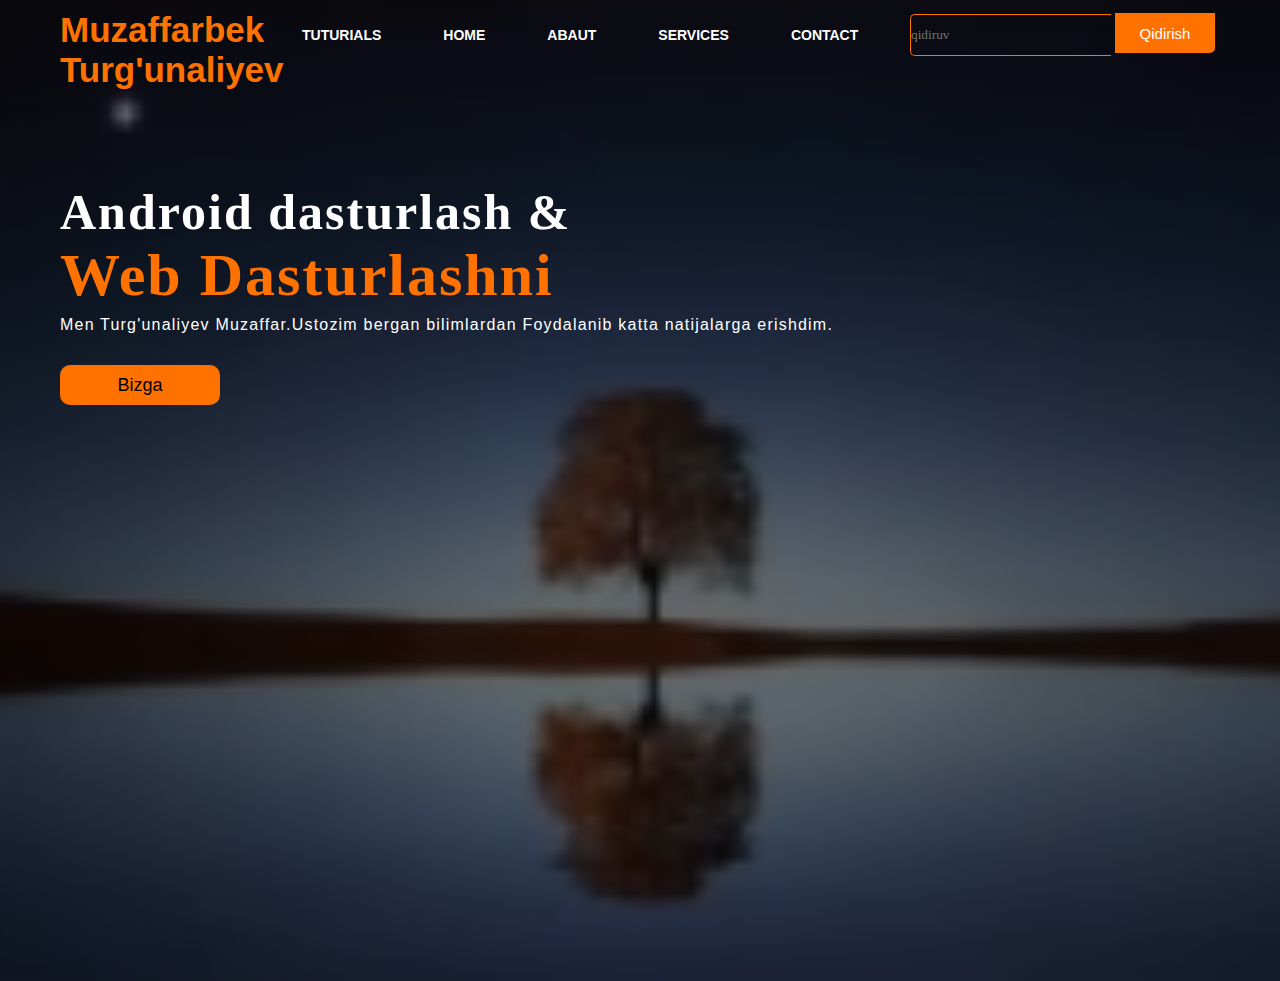
==== index.html @ 754ad47d "Update index.html" ====
<!DOCTYPE html>
<html lang="en">
<head>
    <meta charset="UTF-8">
    <meta name="viewport" content="width=device-width, initial-scale=1.0">
    <title>Muzaffarbek.uz</title>
    <link rel="stylesheet" href="styles.css">
    <script async src="https://pagead2.googlesyndication.com/pagead/js/adsbygoogle.js?client=ca-pub-5746357888491997"
     crossorigin="anonymous"></script>
</head>
<body>
    <div class="main">
        <div class="navbar">
            <div class="icon">
            <h2 class="logo">Muzaffarbek <br>Turg'unaliyev</h2>
        </div>
        <div class="menu">
            <ul>
                <li><a href="index (2).html">TUTURIALS</a></li>
                <li><a href="#">HOME</a></li>
                <li><a href="#">ABAUT</a></li>
                <li><a href="#">SERVICES</a></li>
                <li><a href="#">CONTACT</a></li>
            </ul>
        </div>
        <div class="search">
            <input class="srch" type="Qidiruv" name="" placeholder="qidiruv">
            <a href="#"><Button class="btn">Qidirish</Button></a>
        </div>

        </div>
        <div class="content">
            <h1>Android dasturlash & <br><span>Web Dasturlashni</span> <br></h1>
            <p class="par">Men Turg'unaliyev Muzaffar.Ustozim bergan bilimlardan Foydalanib katta natijalarga erishdim. </p>
            <button class="cn"><a href="#">Bizga </a>

            <!-- <div class="form">
                <h2>Login Here</h2>
                <input type="email" name="email" placeholder="Enter Email">
            </div>     -->
            </button>
        </div>
    </div>
</body>
</html>
---- styles.css ----
* {
    margin: 0;
    padding: 0;
    
      
}
.main{
  width: 100%;
  background: linear-gradient(to top, rgba(0,0,0,0.5)50%,rgba(0,0,0,0.5)50%), url(2.jpg); 
   background-position: center;
   background-size: cover;
   height: 109vh;
}

.navbar{
  width: 1200px;
  height: 75px;
  margin: auto;
}

.icon{
 width: 200px;
 float: left;
 height: 70px;

}

.logo{
  color: #ff7200;
  font-size: 35px;
  font-family: Arial;
  padding-left: 20px;
  float: left;
  padding-top: 10px;

}
.menu{
  width: 400px;
  float: left;
  height: 70px;
}

ul{
  float: left;
  display: flex;
  justify-content: center;
  align-items: center;
}

ul li{
  list-style: none;
  margin-left: 62px;
  margin-top: 27px;
  font-size: 14px;
}

ul li a{
  text-decoration: none;
  color: #fff;
  font-family: Arial;
  font-weight: bold;
  transition: 0.4s ease-in-out;

}

ul li a:hover{
  color: #ff7200;
}

.search{
  width: 330px;
  float: left;
  margin-left: 270px;

}

.srch{
  font-family: 'Times New Roman';
  width: 200px;
  height: 40px;
  background: transparent;
  border: 1px solid #ff7200;
  margin-top: 13px;
  color: #fff;
  border-right: none;
  font-family: 16px;
  border-bottom-left-radius: 5px;
  border-top-left-radius: 5px;


}

.btn{
  width: 100px;
  height: 40px;
  background: #ff7200;
  border: 2px solid #ff7200;
  margin-top: 13px;
  color: #fff;
  font-size: 15px;
  border-bottom-right-radius: 5px;
  border-bottom-right-radius: 5px;
}

.btn:focus{
  outline: none;

}

.srch:focus{
  outline: none;
}
.content{
  width: 1200px;
  height: auto;
  margin: auto;
  color: #fff;
  position: relative;
}

.content .par{
  padding-left: 20px;
  padding-bottom: 25px;
  font-family: Arial;
  letter-spacing: 1.2px;
  line-height: 30px;

}

.content h1{
  font-family: 'Times New Roman';
  font-size: 50px;
  padding-left:20px;
  margin-top: 9%;
  letter-spacing: 2px;


}

.content .cn{
  width: 160px;
  height: 40px;
  background: #ff7200;
  border: none;
  margin-bottom: 10px;
  margin-left: 20px;
  font-size: 18px;
  border-radius: 10px;
  cursor: pointer;
  transition: .4s ease;

}
.content .cn a{
  text-decoration: none;
  color: black;
  transition: .3s ease;


}

.cn:hover{
  background-color: white;

}
.content span{
  color: #ff7200;
  font-size: 60px;
  
}
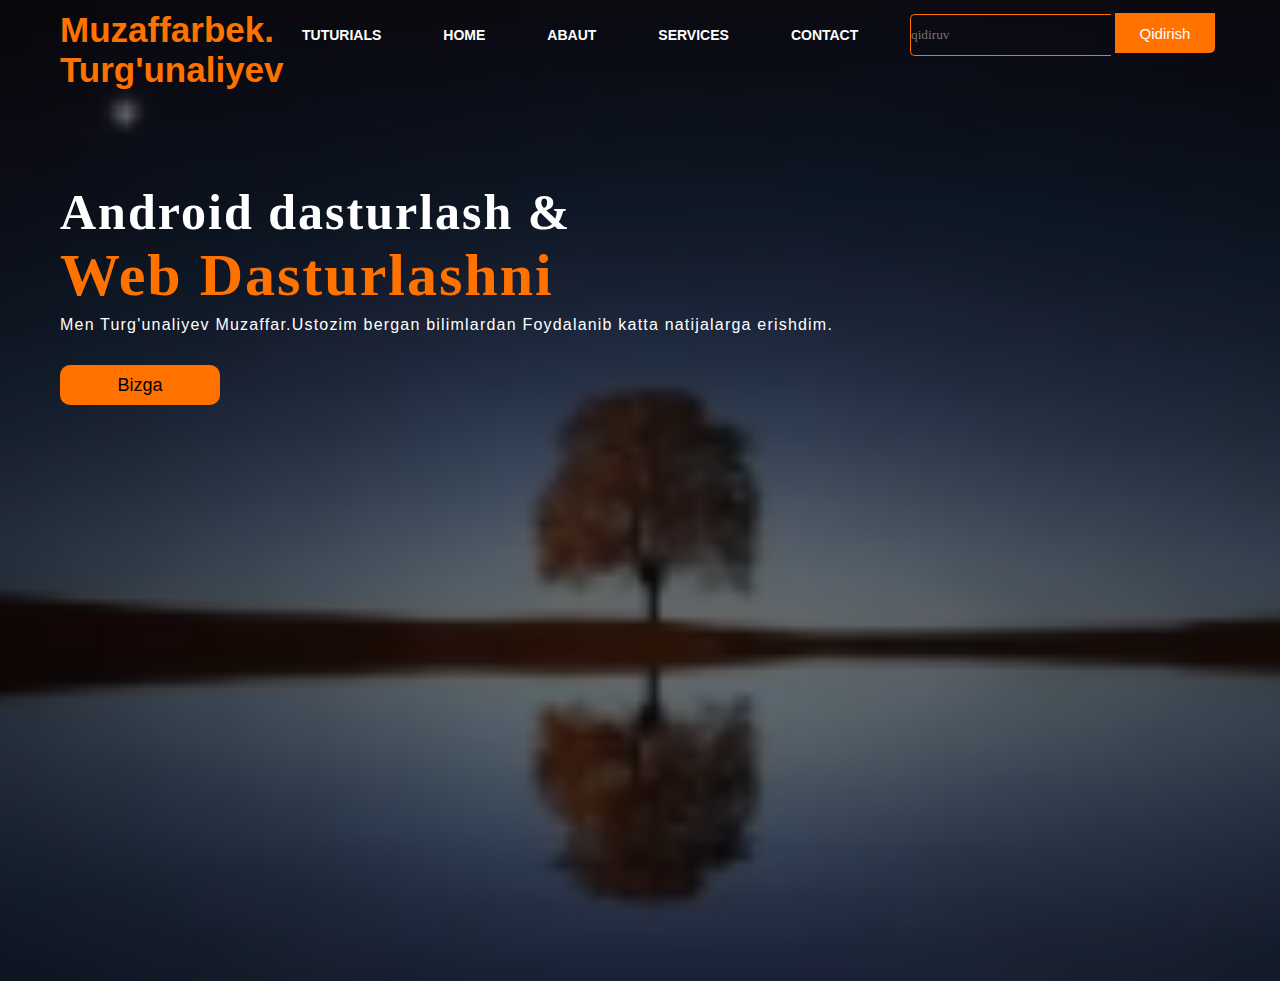
==== commit d030082b: "Update index.html" ====
--- a/index.html
+++ b/index.html
@@ -5,14 +5,14 @@
     <meta name="viewport" content="width=device-width, initial-scale=1.0">
     <title>Muzaffarbek.uz</title>
     <link rel="stylesheet" href="styles.css">
-    <script async src="https://pagead2.googlesyndication.com/pagead/js/adsbygoogle.js?client=ca-pub-5746357888491997"
+    <script async src="https://pagead2.googlesyndication.com/pagead/js/adsbygoogle.js?client=ca-pub-8253753411115781"
      crossorigin="anonymous"></script>
 </head>
 <body>
     <div class="main">
         <div class="navbar">
             <div class="icon">
-            <h2 class="logo">Muzaffarbek <br>Turg'unaliyev</h2>
+            <h2 class="logo">Muzaffarbek. <br>Turg'unaliyev</h2>
         </div>
         <div class="menu">
             <ul>
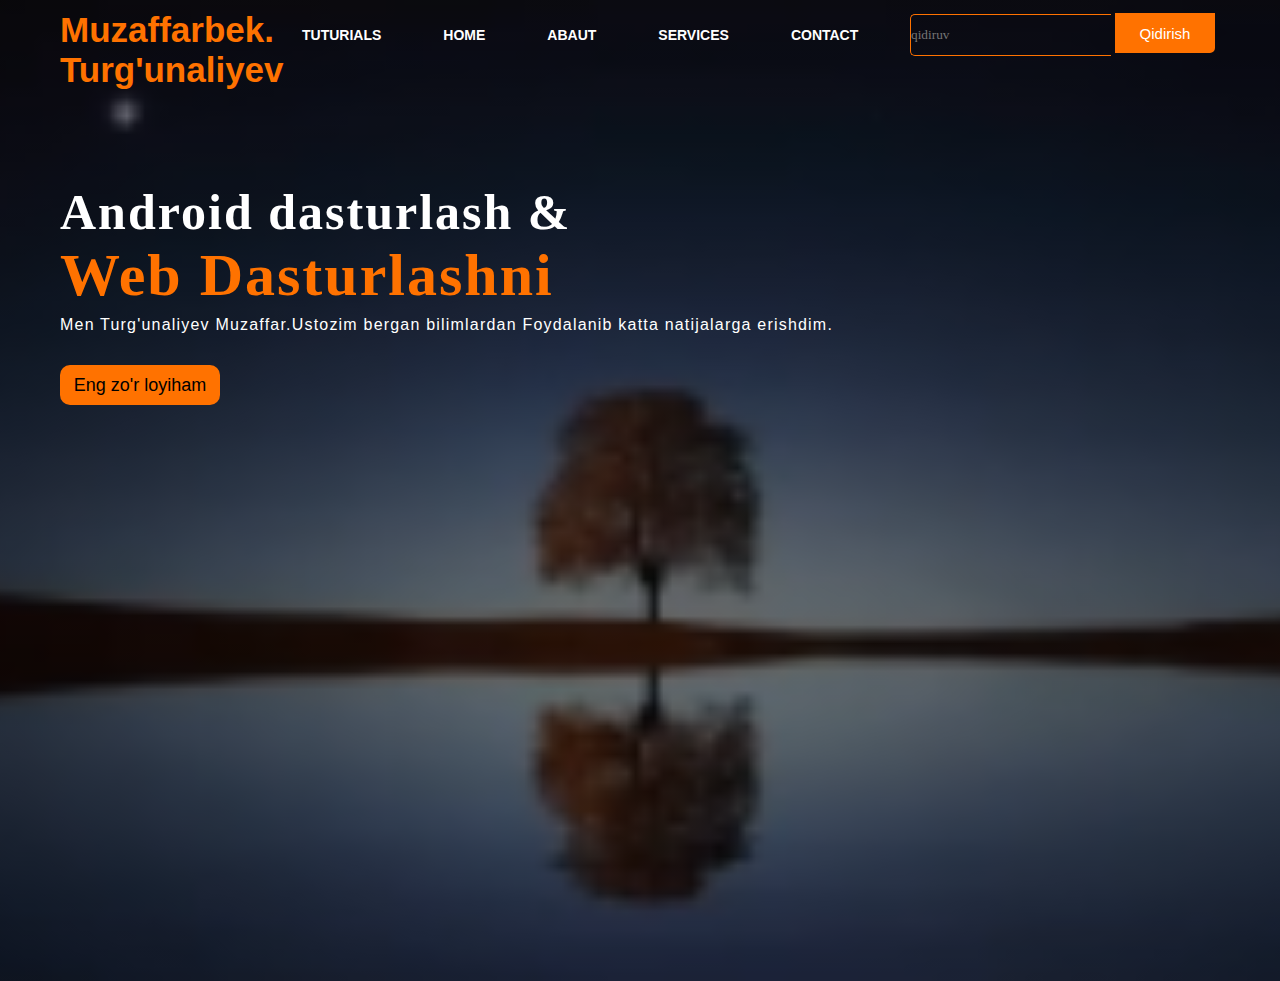
==== commit ba7f4e87: "Update index.html" ====
--- a/index.html
+++ b/index.html
@@ -5,6 +5,8 @@
     <meta name="viewport" content="width=device-width, initial-scale=1.0">
     <title>Muzaffarbek.uz</title>
     <link rel="stylesheet" href="styles.css">
+    <script async src="https://pagead2.googlesyndication.com/pagead/js/adsbygoogle.js?client=ca-pub-8253753411115781"
+     crossorigin="anonymous"></script>
     <script async src="https://pagead2.googlesyndication.com/pagead/js/adsbygoogle.js?client=ca-pub-8253753411115781"
      crossorigin="anonymous"></script>
 </head>
@@ -32,7 +34,7 @@
         <div class="content">
             <h1>Android dasturlash & <br><span>Web Dasturlashni</span> <br></h1>
             <p class="par">Men Turg'unaliyev Muzaffar.Ustozim bergan bilimlardan Foydalanib katta natijalarga erishdim. </p>
-            <button class="cn"><a href="#">Bizga </a>
+            <button class="cn"><a href="site-lkc6s1mri-muzaffar-turgunaliyevs-projects.vercel.app">Eng zo'r loyiham </a>
 
             <!-- <div class="form">
                 <h2>Login Here</h2>
